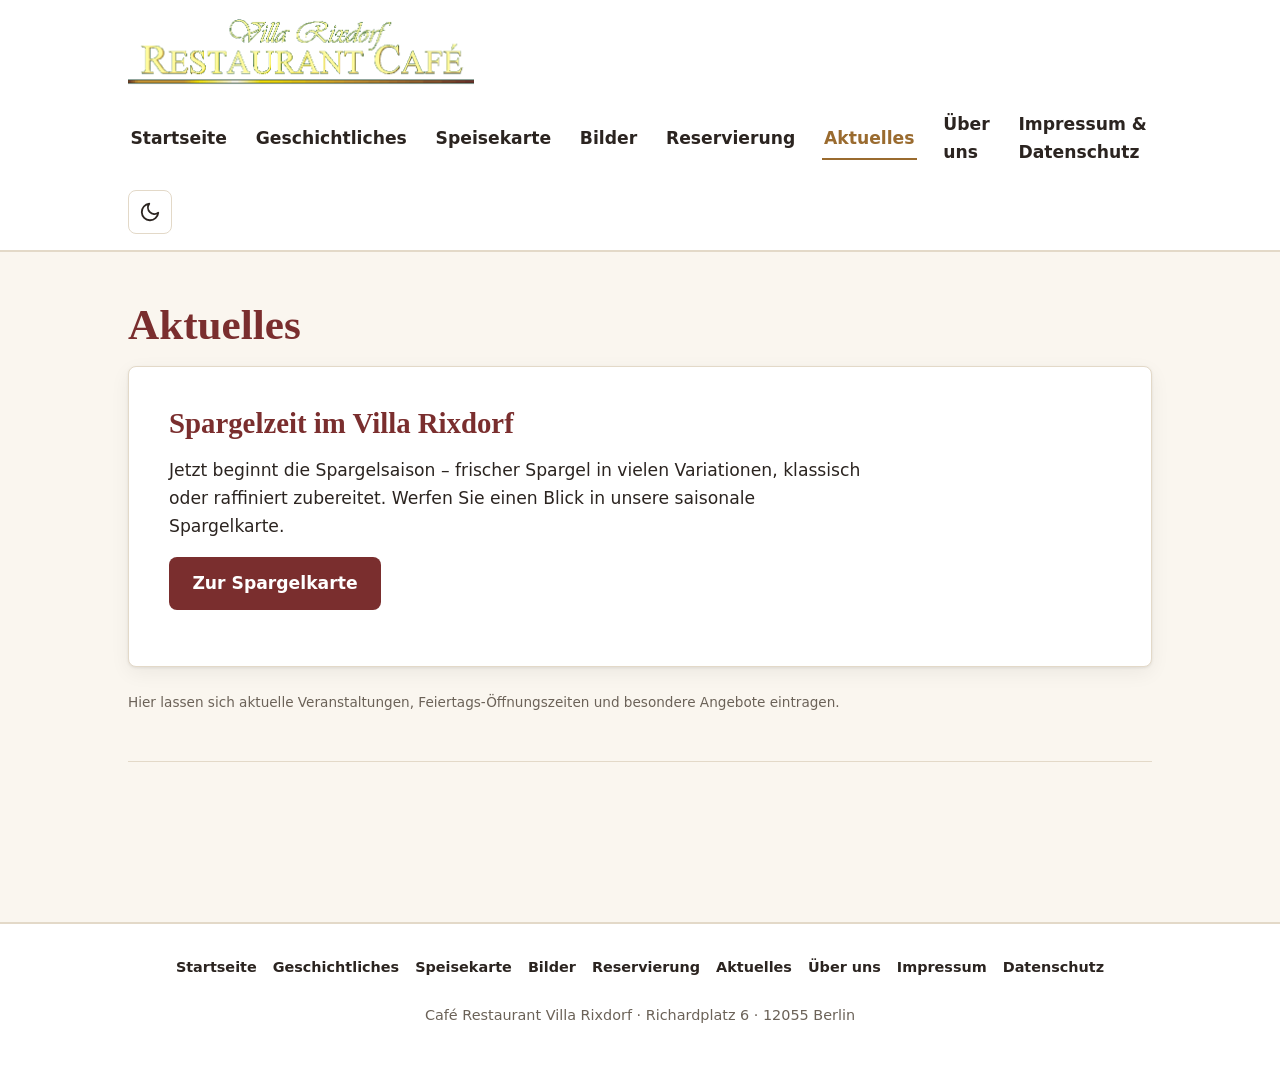
==== aktuelles.html @ 48389648 "Add files via upload" ====
<!DOCTYPE html>
<html lang="de">
<head>
  <meta charset="utf-8">
  <meta name="viewport" content="width=device-width, initial-scale=1.0">
  <title>Aktuelles – Café Restaurant Villa Rixdorf</title>
  <meta name="description" content="Aktuelles aus dem Café Restaurant Villa Rixdorf – saisonale Angebote, Veranstaltungen und Spargelzeit.">
  <meta name="robots" content="index,follow">
  <meta name="referrer" content="strict-origin-when-cross-origin">
  <meta http-equiv="Content-Security-Policy"
        content="default-src 'self'; img-src 'self' data:; style-src 'self' 'unsafe-inline'; script-src 'self'; object-src 'none'; base-uri 'self'; form-action 'self'">
  <link rel="icon" href="logo.gif">
  <link rel="stylesheet" href="styles.css?v=2026-06-18">
  <script src="theme.js?v=2026-06-18"></script>
</head>
<body>
  <a class="skip-link" href="#main">Zum Inhalt springen</a>

  <header class="site-header">
    <div class="container site-header__inner">
      <a class="logo" href="index.html" aria-label="Startseite – Café Restaurant Villa Rixdorf">
        <img src="logo.gif" width="220" height="72" alt="Café Restaurant Villa Rixdorf">
      </a>
      <div class="site-header__controls">
        <button class="icon-btn theme-toggle" type="button" aria-pressed="false" aria-label="Zu dunklem Design wechseln">
          <svg class="icon icon-moon" viewBox="0 0 24 24" aria-hidden="true"><path d="M21 12.8A9 9 0 1 1 11.2 3 7 7 0 0 0 21 12.8z" stroke-linecap="round" stroke-linejoin="round"/></svg>
          <svg class="icon icon-sun" viewBox="0 0 24 24" aria-hidden="true"><circle cx="12" cy="12" r="4"/><path d="M12 2v2M12 20v2M2 12h2M20 12h2M5 5l1.5 1.5M17.5 17.5L19 19M19 5l-1.5 1.5M6.5 17.5L5 19" stroke-linecap="round"/></svg>
        </button>
        <button class="icon-btn nav-toggle" type="button" aria-expanded="false" aria-controls="primary-nav" aria-label="Menü öffnen">
          <span class="nav-toggle__bars"><span></span></span>
        </button>
      </div>
      <nav id="primary-nav" class="main-nav" aria-label="Hauptnavigation">
        <ul>
          <li><a href="index.html">Startseite</a></li>
          <li><a href="geschichte.html">Geschichtliches</a></li>
          <li><a href="karte.html">Speisekarte</a></li>
          <li><a href="galerie.html">Bilder</a></li>
          <li><a href="reservierung.html">Reservierung</a></li>
          <li><a href="aktuelles.html" aria-current="page">Aktuelles</a></li>
          <li><a href="profil.html">Über uns</a></li>
          <li><a href="impressum.html">Impressum &amp; Datenschutz</a></li>
        </ul>
      </nav>
    </div>
  </header>

  <main id="main" class="container">
    <h1>Aktuelles</h1>

    <article class="card prose">
      <h2 style="margin-top:0">Spargelzeit im Villa Rixdorf</h2>
      <p>Jetzt beginnt die Spargelsaison – frischer Spargel in vielen Variationen, klassisch oder raffiniert zubereitet. Werfen Sie einen Blick in unsere saisonale Spargelkarte.</p>
      <p><a class="btn btn--primary" href="spargel2026.pdf" target="_blank" rel="noopener">Zur Spargelkarte</a></p>
    </article>

    <p class="field--hint" style="margin-top:var(--space-4)">Hier lassen sich aktuelle Veranstaltungen, Feiertags-Öffnungszeiten und besondere Angebote eintragen.</p>
    <hr class="divider">
  </main>

  <footer class="site-footer">
    <div class="container">
      <nav class="footer-nav" aria-label="Fußnavigation">
        <ul>
          <li><a href="index.html">Startseite</a></li>
          <li><a href="geschichte.html">Geschichtliches</a></li>
          <li><a href="karte.html">Speisekarte</a></li>
          <li><a href="galerie.html">Bilder</a></li>
          <li><a href="reservierung.html">Reservierung</a></li>
          <li><a href="aktuelles.html" aria-current="page">Aktuelles</a></li>
          <li><a href="profil.html">Über uns</a></li>
          <li><a href="impressum.html">Impressum</a></li>
          <li><a href="datenschutz.html">Datenschutz</a></li>
        </ul>
      </nav>
      <p class="footer-meta">Café Restaurant Villa Rixdorf · Richardplatz 6 · 12055 Berlin</p>
    </div>
  </footer>
</body>
</html>
---- styles.css ----
/* =============================================================================
   Café Restaurant Villa Rixdorf — Design System (shared by every page)
   -----------------------------------------------------------------------------
   • LIGHT mode  = your existing warm, classic palette (kept the same)
   • DARK  mode  = the SAME hues, rebuilt on dark warm surfaces
   • Mobile-first and responsive (phone → desktop)
   • Accessible: visible keyboard focus, reduced-motion support, AA contrast
   -----------------------------------------------------------------------------
   TO MATCH YOUR BRAND EXACTLY: replace the six --color-* values under "LIGHT".
   ========================================================================== */

/* ---------- Design tokens ---------- */
:root {
  color-scheme: light dark;

  /* LIGHT palette — replace these six to match your site exactly */
  --color-bg:      #faf6ef;   /* page background (warm cream)        */
  --color-surface: #ffffff;   /* cards / panels                      */
  --color-text:    #2b2420;   /* body text (dark brown)              */
  --color-heading: #7a2e2e;   /* headings + primary accent (Bordeaux)*/
  --color-accent:  #9a6b2f;   /* links (gold-brown, AA on cream)     */
  --color-line:    #e3d9c8;   /* hairlines & dividers                */
  --color-muted:   #6b6258;   /* secondary text                      */

  /* spacing scale */
  --space-1: .25rem;  --space-2: .5rem;  --space-3: 1rem;
  --space-4: 1.5rem;  --space-5: 2rem;   --space-6: 3rem;  --space-7: 4rem;

  --maxw: 64rem;
  --radius: 8px;
  --shadow: 0 1px 3px rgba(0,0,0,.08), 0 6px 20px rgba(0,0,0,.06);
  --transition: 200ms ease;

  /* NO external fonts (DSGVO-safe, fast). Self-host a face later if desired. */
  --font-display: "Iowan Old Style","Palatino Linotype",Palatino,Georgia,"Times New Roman",serif;
  --font-body: system-ui,-apple-system,"Segoe UI",Roboto,Helvetica,Arial,sans-serif;
}

/* DARK palette — auto when the OS is dark AND the user hasn't forced light */
@media (prefers-color-scheme: dark) {
  :root:not([data-theme="light"]) {
    --color-bg:      #1b1612;
    --color-surface: #251f18;
    --color-text:    #ece3d6;
    --color-heading: #e6a0a0;
    --color-accent:  #d7b277;
    --color-line:    #3a3026;
    --color-muted:   #b3a797;
    --shadow: 0 1px 3px rgba(0,0,0,.5), 0 6px 20px rgba(0,0,0,.35);
  }
}
/* DARK palette — when the user explicitly chooses dark via the toggle */
:root[data-theme="dark"] {
  --color-bg:      #1b1612;
  --color-surface: #251f18;
  --color-text:    #ece3d6;
  --color-heading: #e6a0a0;
  --color-accent:  #d7b277;
  --color-line:    #3a3026;
  --color-muted:   #b3a797;
  --shadow: 0 1px 3px rgba(0,0,0,.5), 0 6px 20px rgba(0,0,0,.35);
}

/* ---------- Reset / base ---------- */
*, *::before, *::after { box-sizing: border-box; }
html { -webkit-text-size-adjust: 100%; scroll-behavior: smooth; }

body {
  margin: 0;
  background: var(--color-bg);
  color: var(--color-text);
  font-family: var(--font-body);
  font-size: clamp(1rem, .96rem + .2vw, 1.075rem);
  line-height: 1.65;
  transition: background-color var(--transition), color var(--transition);
}

img { max-width: 100%; height: auto; display: block; }
::selection { background: var(--color-accent); color: #fff; }

a { color: var(--color-accent); text-underline-offset: .15em; }
a:hover, a:focus { color: var(--color-heading); }

:focus-visible { outline: 3px solid var(--color-accent); outline-offset: 2px; border-radius: 3px; }

h1, h2, h3 {
  font-family: var(--font-display);
  color: var(--color-heading);
  line-height: 1.15;
  font-weight: 700;
  scroll-margin-top: 6rem;
}
h1 { font-size: clamp(1.85rem, 1.3rem + 2.4vw, 2.7rem); margin: 0 0 var(--space-3); }
h2 { font-size: clamp(1.35rem, 1.05rem + 1.3vw, 1.8rem); margin: var(--space-5) 0 var(--space-3); }
h3 { font-size: clamp(1.1rem, 1rem + .6vw, 1.3rem); }

.container { width: min(100% - 2rem, var(--maxw)); margin-inline: auto; }
.visually-hidden {
  position: absolute !important; width: 1px; height: 1px; padding: 0; margin: -1px;
  overflow: hidden; clip: rect(0 0 0 0); white-space: nowrap; border: 0;
}

/* Skip link */
.skip-link {
  position: absolute; left: -9999px; top: 0; z-index: 100;
  background: var(--color-heading); color: #fff; padding: .6rem 1rem; border-radius: 0 0 var(--radius) 0;
}
.skip-link:focus { left: 0; }

/* ---------- Header ---------- */
.site-header {
  background: var(--color-surface);
  border-bottom: 2px solid var(--color-line);
  position: sticky; top: 0; z-index: 50;
  transition: background-color var(--transition), border-color var(--transition);
}
.site-header__inner {
  display: flex; flex-wrap: wrap; align-items: center;
  gap: var(--space-3); padding-block: var(--space-3);
}
.logo { margin-right: auto; display: inline-flex; }
.logo img { max-height: 72px; width: auto; }
.site-header__controls { display: flex; align-items: center; gap: var(--space-2); }

/* Theme toggle + hamburger buttons */
.icon-btn {
  display: inline-flex; align-items: center; justify-content: center;
  width: 44px; height: 44px; padding: 0;
  background: transparent; color: var(--color-text);
  border: 1px solid var(--color-line); border-radius: var(--radius);
  cursor: pointer; transition: background-color var(--transition), border-color var(--transition);
}
.icon-btn:hover { background: rgba(127,127,127,.15); background: color-mix(in srgb, var(--color-accent) 12%, transparent); }
.icon-btn svg { width: 22px; height: 22px; fill: none; stroke: currentColor; stroke-width: 2; }

/* show the correct theme icon (JS sets data-theme on the button) */
.theme-toggle .icon-sun { display: none; }
.theme-toggle[data-theme="dark"] .icon-moon { display: none; }
.theme-toggle[data-theme="dark"] .icon-sun  { display: inline; }

/* hamburger bars */
.nav-toggle__bars { position: relative; width: 22px; height: 16px; }
.nav-toggle__bars span,
.nav-toggle__bars::before,
.nav-toggle__bars::after {
  content: ""; position: absolute; left: 0; width: 100%; height: 2px;
  background: currentColor; border-radius: 2px; transition: transform var(--transition), opacity var(--transition);
}
.nav-toggle__bars::before { top: 0; }
.nav-toggle__bars span    { top: 7px; }
.nav-toggle__bars::after  { bottom: 0; }
.nav-toggle[aria-expanded="true"] .nav-toggle__bars::before { transform: translateY(7px) rotate(45deg); }
.nav-toggle[aria-expanded="true"] .nav-toggle__bars span    { opacity: 0; }
.nav-toggle[aria-expanded="true"] .nav-toggle__bars::after  { transform: translateY(-7px) rotate(-45deg); }

/* ---------- Navigation (mobile-first: collapsed) ---------- */
.main-nav { display: none; flex-basis: 100%; }
.main-nav.is-open { display: block; }
.main-nav ul {
  list-style: none; margin: 0; padding: var(--space-2) 0 0;
  display: flex; flex-direction: column; gap: var(--space-1);
}
.main-nav a {
  display: block; padding: .65rem .25rem; text-decoration: none;
  font-weight: 600; color: var(--color-text);
  border-bottom: 1px solid var(--color-line);
}
.main-nav a:hover, .main-nav a:focus { color: var(--color-accent); }
.main-nav a[aria-current="page"] { color: var(--color-accent); }

/* ---------- Buttons ---------- */
.btn {
  display: inline-block; padding: .7rem 1.4rem; border-radius: var(--radius);
  font-weight: 600; text-decoration: none; cursor: pointer;
  border: 1px solid transparent; transition: background-color var(--transition), transform var(--transition);
}
.btn--primary { background: var(--color-heading); color: #fff; }
.btn--primary:hover, .btn--primary:focus { background: #5f2424; background: color-mix(in srgb, var(--color-heading) 85%, #000); color: #fff; }
.btn--ghost { background: transparent; color: var(--color-heading); border-color: var(--color-line); }
.btn--ghost:hover, .btn--ghost:focus { background: rgba(127,127,127,.15); background: color-mix(in srgb, var(--color-accent) 12%, transparent); }

/* ---------- Layout helpers ---------- */
main { padding-block: clamp(1.5rem, 4vw, 3rem); min-height: 60vh; }
.section { margin-block: var(--space-6); }

.card {
  background: var(--color-surface);
  border: 1px solid var(--color-line);
  border-radius: var(--radius);
  padding: clamp(1.25rem, 4vw, 2.5rem);
  box-shadow: var(--shadow);
  transition: background-color var(--transition), border-color var(--transition);
}
.prose p { margin-block: 1rem; max-width: 64ch; }

/* Responsive image grids */
.grid {
  display: grid; gap: var(--space-3);
  grid-template-columns: repeat(auto-fit, minmax(min(100%, 16rem), 1fr));
}
.grid--tight { gap: var(--space-2); grid-template-columns: repeat(auto-fit, minmax(min(100%, 9.5rem), 1fr)); }
.grid img { width: 100%; aspect-ratio: 4 / 3; object-fit: cover; border-radius: var(--radius); }

/* Hero */
.hero { position: relative; margin-bottom: var(--space-5); }
.hero img { width: 100%; max-height: 60vh; object-fit: cover; border-radius: var(--radius); }
.hero__title { margin-top: var(--space-4); text-align: center; }
.hero__title p { color: var(--color-muted); max-width: 56ch; margin-inline: auto; }

/* Decorative divider (replaces linie.gif) */
.divider { border: 0; height: 1px; background: var(--color-line); margin-block: var(--space-6); }
.invitation {
  text-align: center; font-family: var(--font-display);
  color: var(--color-heading); font-size: clamp(1.2rem, 1rem + 1vw, 1.5rem);
  margin-block: var(--space-6) 0;
}

/* ---------- Forms (reservation, etc.) ---------- */
.form-grid { display: grid; gap: var(--space-4); grid-template-columns: 1fr; }
.field { display: flex; flex-direction: column; gap: .35rem; }
.field label { font-weight: 600; }
.field .req { color: var(--color-heading); }
.field input, .field select, .field textarea {
  font: inherit; color: var(--color-text);
  background: var(--color-bg);
  border: 1px solid var(--color-line); border-radius: var(--radius);
  padding: .7rem .8rem; width: 100%;
  transition: border-color var(--transition), box-shadow var(--transition);
}
.field input:focus, .field select:focus, .field textarea:focus {
  border-color: var(--color-accent);
  box-shadow: 0 0 0 3px rgba(127,127,127,.4);
  box-shadow: 0 0 0 3px color-mix(in srgb, var(--color-accent) 25%, transparent);
  outline: none;
}
.field textarea { min-height: 7rem; resize: vertical; }
.field--hint { font-size: .85rem; color: var(--color-muted); }
.consent { display: flex; gap: .6rem; align-items: flex-start; }
.consent input { width: 1.15rem; height: 1.15rem; margin-top: .25rem; flex: none; }

/* honeypot — must stay invisible to humans, visible to dumb bots */
.hp-field { position: absolute; left: -9999px; width: 1px; height: 1px; overflow: hidden; }

.notice { border-radius: var(--radius); padding: 1rem 1.2rem; margin-bottom: var(--space-4); border: 1px solid; }
.notice--ok   { background: rgba(46,125,50,.12); border-color: #2e7d32; }
.notice--err  { background: rgba(179,38,30,.12); border-color: #b3261e; }

/* ---------- Footer ---------- */
.site-footer {
  border-top: 2px solid var(--color-line);
  margin-top: var(--space-7); padding-block: var(--space-5);
  font-size: .9rem; background: var(--color-surface);
  transition: background-color var(--transition), border-color var(--transition);
}
.footer-nav ul {
  list-style: none; margin: 0 0 var(--space-4); padding: 0;
  display: flex; flex-wrap: wrap; gap: .35rem var(--space-3); justify-content: center;
}
.footer-nav a { text-decoration: none; font-weight: 600; color: var(--color-text); }
.footer-nav a:hover, .footer-nav a:focus { color: var(--color-accent); text-decoration: underline; }
.footer-meta { text-align: center; color: var(--color-muted); }
.footer-meta img { display: inline-block; vertical-align: middle; max-height: 36px; width: auto; }

/* =============================================================================
   DESKTOP (≥ 48em / 768px)
   ========================================================================== */
@media (min-width: 48em) {
  .nav-toggle { display: none; }
  .logo { margin-right: var(--space-5); }
  .main-nav, .main-nav.is-open { display: block; flex-basis: auto; margin-right: auto; order: 2; }
  .site-header__controls { order: 3; }
  .main-nav ul { flex-direction: row; align-items: center; gap: .25rem var(--space-4); padding-top: 0; }
  .main-nav a { border-bottom: 2px solid transparent; padding: .35rem .15rem; }
  .main-nav a:hover, .main-nav a:focus { border-bottom-color: var(--color-accent); }
  .main-nav a[aria-current="page"] { border-bottom-color: var(--color-accent); }
  .form-grid--2 { grid-template-columns: 1fr 1fr; }
}

/* =============================================================================
   MOTION + PRINT
   ========================================================================== */
@media (prefers-reduced-motion: reduce) {
  html { scroll-behavior: auto; }
  *, *::before, *::after { animation: none !important; transition: none !important; }
}
@media print {
  .site-header, .site-footer, .nav-toggle, .theme-toggle, .skip-link { display: none !important; }
  body { background: #fff; color: #000; }
  .card { box-shadow: none; border-color: #ccc; }
  a { color: #000; text-decoration: underline; }
}
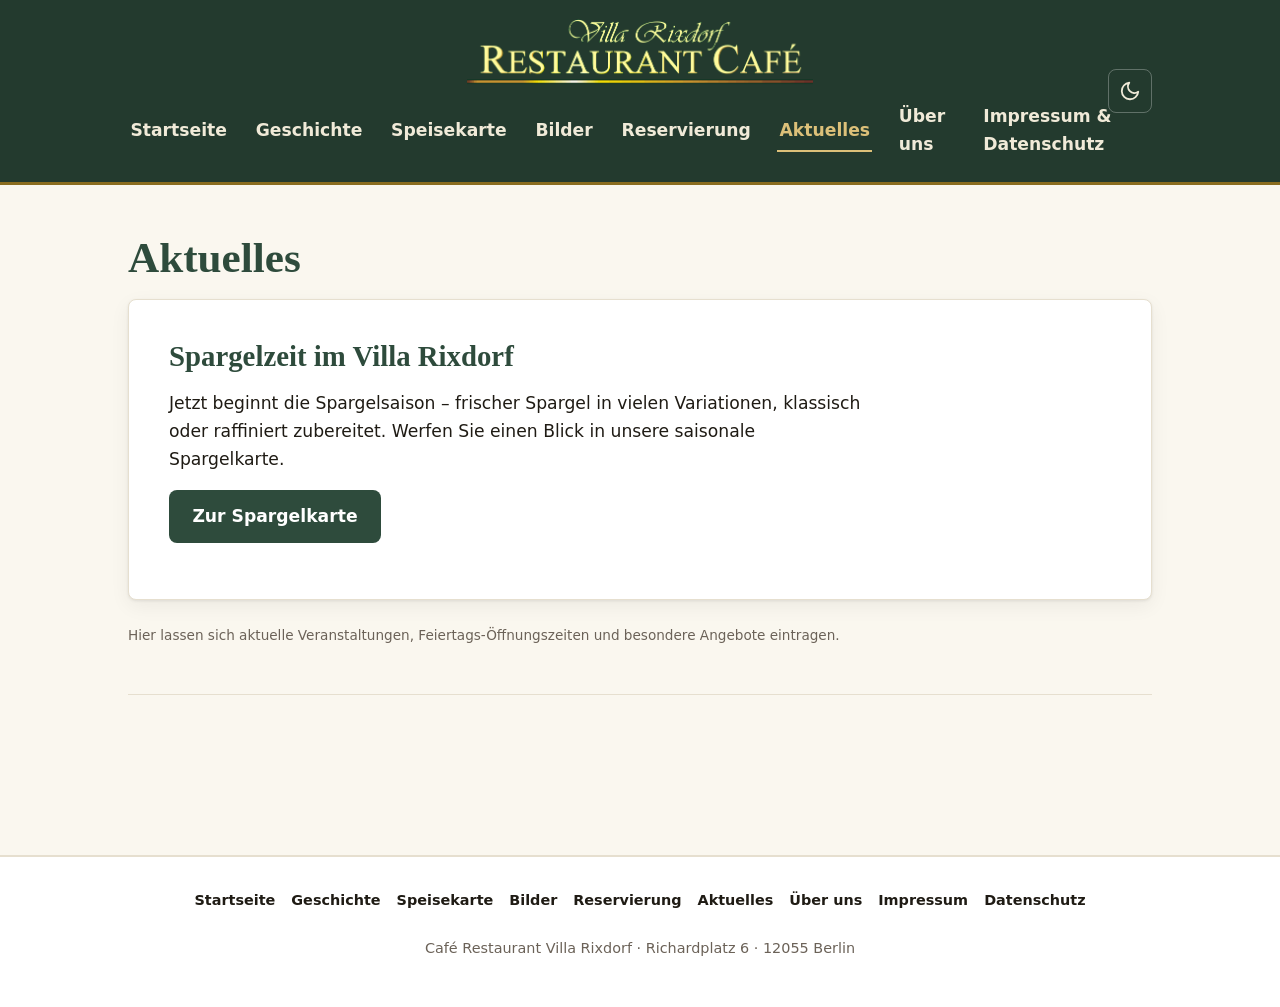
==== commit fc890a05: "Add files via upload" ====
--- a/aktuelles.html
+++ b/aktuelles.html
@@ -33,7 +33,7 @@
       <nav id="primary-nav" class="main-nav" aria-label="Hauptnavigation">
         <ul>
           <li><a href="index.html">Startseite</a></li>
-          <li><a href="geschichte.html">Geschichtliches</a></li>
+          <li><a href="geschichte.html">Geschichte</a></li>
           <li><a href="karte.html">Speisekarte</a></li>
           <li><a href="galerie.html">Bilder</a></li>
           <li><a href="reservierung.html">Reservierung</a></li>
@@ -63,7 +63,7 @@
       <nav class="footer-nav" aria-label="Fußnavigation">
         <ul>
           <li><a href="index.html">Startseite</a></li>
-          <li><a href="geschichte.html">Geschichtliches</a></li>
+          <li><a href="geschichte.html">Geschichte</a></li>
           <li><a href="karte.html">Speisekarte</a></li>
           <li><a href="galerie.html">Bilder</a></li>
           <li><a href="reservierung.html">Reservierung</a></li>
--- a/styles.css
+++ b/styles.css
@@ -13,14 +13,17 @@
 :root {
   color-scheme: light dark;
 
-  /* LIGHT palette — replace these six to match your site exactly */
-  --color-bg:      #faf6ef;   /* page background (warm cream)        */
-  --color-surface: #ffffff;   /* cards / panels                      */
-  --color-text:    #2b2420;   /* body text (dark brown)              */
-  --color-heading: #7a2e2e;   /* headings + primary accent (Bordeaux)*/
-  --color-accent:  #9a6b2f;   /* links (gold-brown, AA on cream)     */
-  --color-line:    #e3d9c8;   /* hairlines & dividers                */
-  --color-muted:   #6b6258;   /* secondary text                      */
+  /* BRAND palette — Gold + Grün (Logo & Gebäude). Light Mode. */
+  --color-bg:      #faf7ef;   /* warmes Creme                         */
+  --color-surface: #ffffff;   /* Karten / Flächen                     */
+  --color-text:    #1f1b14;   /* Text (warmes Fast-Schwarz)           */
+  --color-heading: #2e4b3c;   /* Überschriften (Tannengrün)           */
+  --color-accent:  #8a6d1f;   /* Links (tiefes Antikgold, AA auf Creme)*/
+  --color-line:    #e6dfcf;   /* Linien & Ränder                      */
+  --color-muted:   #6b6258;   /* Sekundärtext                         */
+  --header-bg:     #233a2e;   /* dunkelgrünes Kopfband → Gold-Logo pop't*/
+  --header-text:   #f0ead8;   /* helle Schrift im Kopf                */
+  --header-hover:  #dcc079;   /* helles Gold für Hover im Kopf        */
 
   /* spacing scale */
   --space-1: .25rem;  --space-2: .5rem;  --space-3: 1rem;
@@ -39,25 +42,31 @@
 /* DARK palette — auto when the OS is dark AND the user hasn't forced light */
 @media (prefers-color-scheme: dark) {
   :root:not([data-theme="light"]) {
-    --color-bg:      #1b1612;
-    --color-surface: #251f18;
-    --color-text:    #ece3d6;
-    --color-heading: #e6a0a0;
-    --color-accent:  #d7b277;
-    --color-line:    #3a3026;
+    --color-bg:      #14130f;
+    --color-surface: #201e17;
+    --color-text:    #ece6d8;
+    --color-heading: #84b394;   /* helles Grün auf Dunkel */
+    --color-accent:  #cba24b;   /* Gold auf Dunkel        */
+    --color-line:    #353026;
     --color-muted:   #b3a797;
+    --header-bg:     #1b2c22;
+    --header-text:   #f0ead8;
+    --header-hover:  #dcc079;
     --shadow: 0 1px 3px rgba(0,0,0,.5), 0 6px 20px rgba(0,0,0,.35);
   }
 }
 /* DARK palette — when the user explicitly chooses dark via the toggle */
 :root[data-theme="dark"] {
-  --color-bg:      #1b1612;
-  --color-surface: #251f18;
-  --color-text:    #ece3d6;
-  --color-heading: #e6a0a0;
-  --color-accent:  #d7b277;
-  --color-line:    #3a3026;
+  --color-bg:      #14130f;
+  --color-surface: #201e17;
+  --color-text:    #ece6d8;
+  --color-heading: #84b394;
+  --color-accent:  #cba24b;
+  --color-line:    #353026;
   --color-muted:   #b3a797;
+  --header-bg:     #1b2c22;
+  --header-text:   #f0ead8;
+  --header-hover:  #dcc079;
   --shadow: 0 1px 3px rgba(0,0,0,.5), 0 6px 20px rgba(0,0,0,.35);
 }
 
@@ -109,16 +118,19 @@
 
 /* ---------- Header ---------- */
 .site-header {
-  background: var(--color-surface);
-  border-bottom: 2px solid var(--color-line);
+  background: var(--header-bg);
+  color: var(--header-text);
+  border-bottom: 3px solid var(--color-accent);
   position: sticky; top: 0; z-index: 50;
   transition: background-color var(--transition), border-color var(--transition);
 }
 .site-header__inner {
-  display: flex; flex-wrap: wrap; align-items: center;
-  gap: var(--space-3); padding-block: var(--space-3);
-}
-.logo { margin-right: auto; display: inline-flex; }
+  position: relative;
+  display: flex; flex-direction: column; align-items: center;
+  gap: var(--space-2); padding-block: var(--space-3);
+}
+.logo { margin: 0; display: inline-flex; transition: transform var(--transition); }
+.logo:hover { transform: scale(1.04); }
 .logo img { max-height: 72px; width: auto; }
 .site-header__controls { display: flex; align-items: center; gap: var(--space-2); }
 
@@ -126,11 +138,11 @@
 .icon-btn {
   display: inline-flex; align-items: center; justify-content: center;
   width: 44px; height: 44px; padding: 0;
-  background: transparent; color: var(--color-text);
-  border: 1px solid var(--color-line); border-radius: var(--radius);
+  background: transparent; color: var(--header-text);
+  border: 1px solid rgba(255,255,255,.28); border-radius: var(--radius);
   cursor: pointer; transition: background-color var(--transition), border-color var(--transition);
 }
-.icon-btn:hover { background: rgba(127,127,127,.15); background: color-mix(in srgb, var(--color-accent) 12%, transparent); }
+.icon-btn:hover { background: rgba(255,255,255,.12); }
 .icon-btn svg { width: 22px; height: 22px; fill: none; stroke: currentColor; stroke-width: 2; }
 
 /* show the correct theme icon (JS sets data-theme on the button) */
@@ -154,7 +166,7 @@
 .nav-toggle[aria-expanded="true"] .nav-toggle__bars::after  { transform: translateY(-7px) rotate(-45deg); }
 
 /* ---------- Navigation (mobile-first: collapsed) ---------- */
-.main-nav { display: none; flex-basis: 100%; }
+.main-nav { display: none; width: 100%; }
 .main-nav.is-open { display: block; }
 .main-nav ul {
   list-style: none; margin: 0; padding: var(--space-2) 0 0;
@@ -162,11 +174,11 @@
 }
 .main-nav a {
   display: block; padding: .65rem .25rem; text-decoration: none;
-  font-weight: 600; color: var(--color-text);
-  border-bottom: 1px solid var(--color-line);
-}
-.main-nav a:hover, .main-nav a:focus { color: var(--color-accent); }
-.main-nav a[aria-current="page"] { color: var(--color-accent); }
+  font-weight: 600; color: var(--header-text);
+  border-bottom: 1px solid rgba(255,255,255,.14);
+}
+.main-nav a:hover, .main-nav a:focus { color: var(--header-hover); }
+.main-nav a[aria-current="page"] { color: var(--header-hover); }
 
 /* ---------- Buttons ---------- */
 .btn {
@@ -178,6 +190,7 @@
 .btn--primary:hover, .btn--primary:focus { background: #5f2424; background: color-mix(in srgb, var(--color-heading) 85%, #000); color: #fff; }
 .btn--ghost { background: transparent; color: var(--color-heading); border-color: var(--color-line); }
 .btn--ghost:hover, .btn--ghost:focus { background: rgba(127,127,127,.15); background: color-mix(in srgb, var(--color-accent) 12%, transparent); }
+.btn:hover, .btn:focus { transform: translateY(-2px); }
 
 /* ---------- Layout helpers ---------- */
 main { padding-block: clamp(1.5rem, 4vw, 3rem); min-height: 60vh; }
@@ -187,10 +200,12 @@
   background: var(--color-surface);
   border: 1px solid var(--color-line);
   border-radius: var(--radius);
+  display: flow-root;
   padding: clamp(1.25rem, 4vw, 2.5rem);
   box-shadow: var(--shadow);
-  transition: background-color var(--transition), border-color var(--transition);
-}
+  transition: transform var(--transition), box-shadow var(--transition), background-color var(--transition), border-color var(--transition);
+}
+.grid .card:hover { transform: translateY(-4px); box-shadow: 0 8px 30px rgba(0,0,0,.14); }
 .prose p { margin-block: 1rem; max-width: 64ch; }
 
 /* Responsive image grids */
@@ -199,13 +214,56 @@
   grid-template-columns: repeat(auto-fit, minmax(min(100%, 16rem), 1fr));
 }
 .grid--tight { gap: var(--space-2); grid-template-columns: repeat(auto-fit, minmax(min(100%, 9.5rem), 1fr)); }
-.grid img { width: 100%; aspect-ratio: 4 / 3; object-fit: cover; border-radius: var(--radius); }
+.grid img { width: 100%; aspect-ratio: 4 / 3; object-fit: cover; border-radius: var(--radius); position: relative; z-index: 1; transition: transform var(--transition), box-shadow var(--transition); }
+.grid img:hover { transform: scale(1.05); box-shadow: 0 8px 30px rgba(0,0,0,.18); z-index: 2; }
 
 /* Hero */
 .hero { position: relative; margin-bottom: var(--space-5); }
-.hero img { width: 100%; max-height: 60vh; object-fit: cover; border-radius: var(--radius); }
+.hero img { width: 100%; max-height: 60vh; object-fit: cover; border-radius: var(--radius); transition: transform var(--transition); }
+.hero img:hover { transform: scale(1.02); }
 .hero__title { margin-top: var(--space-4); text-align: center; }
 .hero__title p { color: var(--color-muted); max-width: 56ch; margin-inline: auto; }
+
+/* Statue/Wappen als Pfeiler rechts neben dem Text (nur Geschichte) */
+.crest-pillar {
+  float: right;
+  max-height: 340px; width: auto;
+  margin: .25rem 0 var(--space-3) var(--space-4);
+  transition: transform var(--transition);
+}
+.crest-pillar:hover { transform: scale(1.04); }
+@media (max-width: 47.99em) {
+  .crest-pillar { float: none; display: block; margin: var(--space-4) auto 0; max-height: 240px; }
+}
+
+/* ---------- Zeitstrahl (Geschichte) ---------- */
+.timeline { list-style: none; margin: var(--space-5) 0 0; padding: 0; position: relative; }
+.timeline::before {
+  content: ""; position: absolute; left: 15px; top: 8px; bottom: 8px;
+  width: 2px; background: var(--color-line);
+}
+.timeline > li { position: relative; padding: 0 0 var(--space-6) 3rem; }
+.timeline > li:last-child { padding-bottom: 0; }
+.timeline > li::before {
+  content: ""; position: absolute; left: 8px; top: 5px;
+  width: 16px; height: 16px; border-radius: 50%;
+  background: var(--color-accent);
+  border: 3px solid var(--color-bg);
+  box-shadow: 0 0 0 2px var(--color-accent);
+}
+.timeline > li.is-now::before { background: var(--color-heading); box-shadow: 0 0 0 2px var(--color-heading); }
+.timeline .year {
+  display: inline-block; font-family: var(--font-display);
+  color: var(--color-heading); font-size: 1.25rem; font-weight: 700; line-height: 1.2;
+}
+.timeline h3 { margin: .1rem 0 .4rem; }
+.timeline p { margin: 0 0 .5rem; max-width: 60ch; }
+.timeline img {
+  margin-top: var(--space-3); border-radius: var(--radius);
+  max-height: 240px; width: auto; max-width: 100%; display: block;
+  transition: transform var(--transition);
+}
+.timeline img:hover { transform: scale(1.03); }
 
 /* Decorative divider (replaces linie.gif) */
 .divider { border: 0; height: 1px; background: var(--color-line); margin-block: var(--space-6); }
@@ -266,13 +324,13 @@
    ========================================================================== */
 @media (min-width: 48em) {
   .nav-toggle { display: none; }
-  .logo { margin-right: var(--space-5); }
-  .main-nav, .main-nav.is-open { display: block; flex-basis: auto; margin-right: auto; order: 2; }
-  .site-header__controls { order: 3; }
-  .main-nav ul { flex-direction: row; align-items: center; gap: .25rem var(--space-4); padding-top: 0; }
+  .logo { margin: 0; }
+  .main-nav, .main-nav.is-open { display: block; width: auto; }
+  .site-header__controls { position: absolute; top: 50%; right: 0; transform: translateY(-50%); }
+  .main-nav ul { flex-direction: row; justify-content: center; align-items: center; gap: .25rem var(--space-4); padding-top: 0; }
   .main-nav a { border-bottom: 2px solid transparent; padding: .35rem .15rem; }
-  .main-nav a:hover, .main-nav a:focus { border-bottom-color: var(--color-accent); }
-  .main-nav a[aria-current="page"] { border-bottom-color: var(--color-accent); }
+  .main-nav a:hover, .main-nav a:focus { border-bottom-color: var(--header-hover); }
+  .main-nav a[aria-current="page"] { border-bottom-color: var(--header-hover); }
   .form-grid--2 { grid-template-columns: 1fr 1fr; }
 }
 
